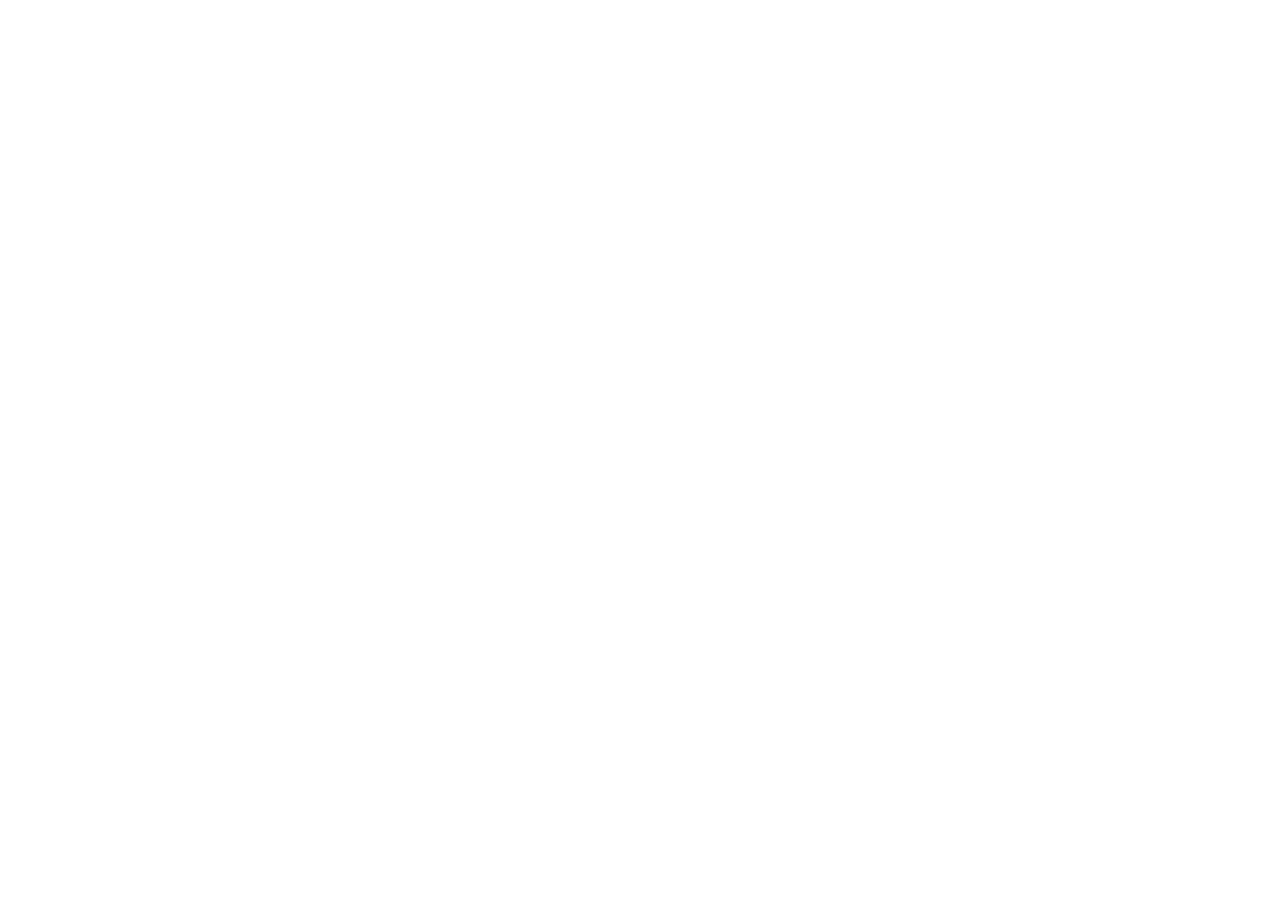
==== index.html @ e136f4a2 "Добавляет стартовые файлы проэкта" ====
<!DOCTYPE html>
<html lang="en">
<head>
    <meta charset="UTF-8">
    <meta http-equiv="X-UA-Compatible" content="IE=edge">
    <meta name="viewport" content="width=device-width, initial-scale=1.0">
    <title>Document</title>
</head>
<body>
    
</body>
</html>
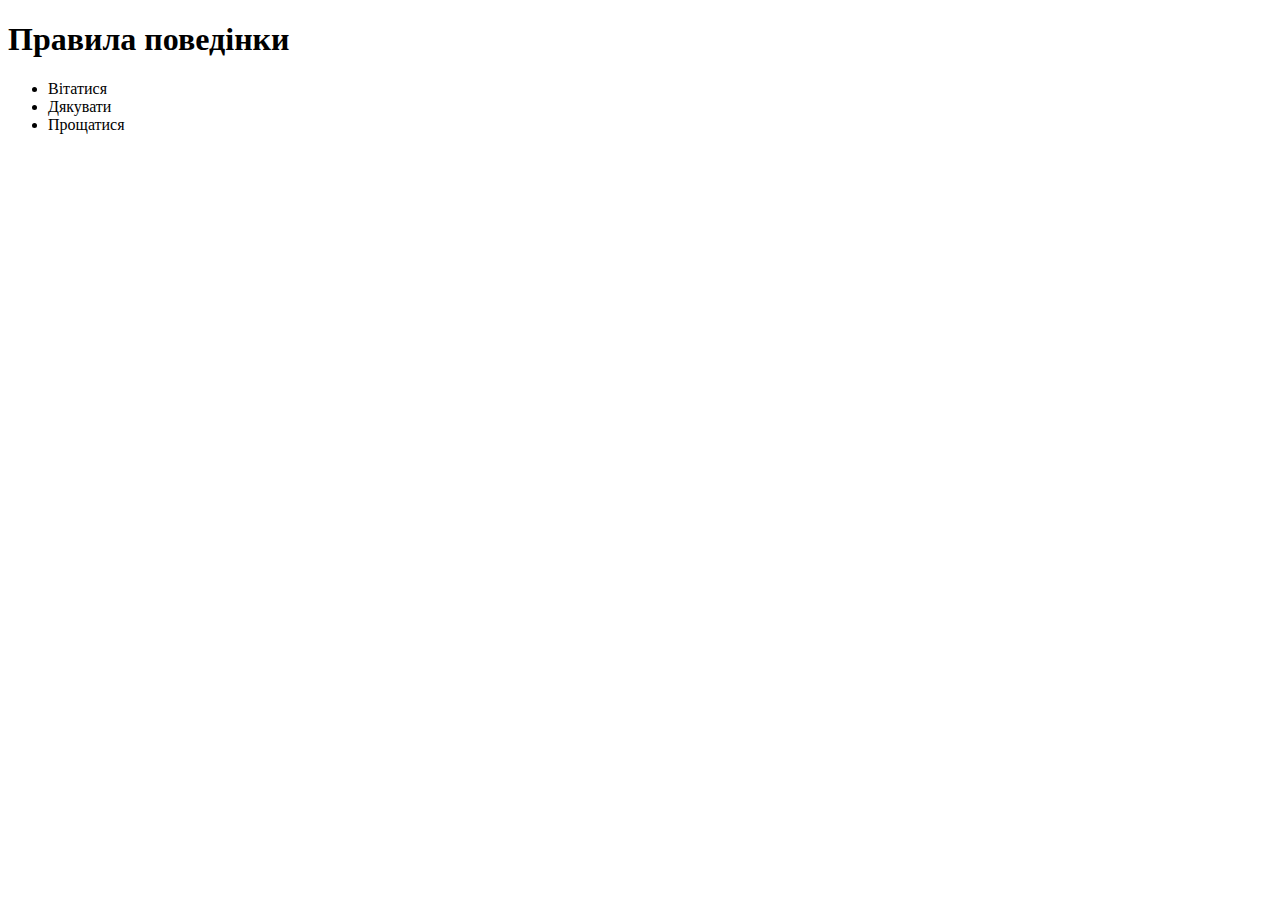
==== commit 4efca40a: "Внести абзац" ====
--- a/index.html
+++ b/index.html
@@ -4,9 +4,14 @@
     <meta charset="UTF-8">
     <meta http-equiv="X-UA-Compatible" content="IE=edge">
     <meta name="viewport" content="width=device-width, initial-scale=1.0">
-    <title>Document</title>
+    <title>Git rules!</title>
 </head>
 <body>
-    
+    <h1>Правила поведінки</h1>
+    <ul>
+        <li>Вітатися</li>
+        <li>Дякувати</li>
+        <li>Прощатися</li>
+    </ul>
 </body>
 </html>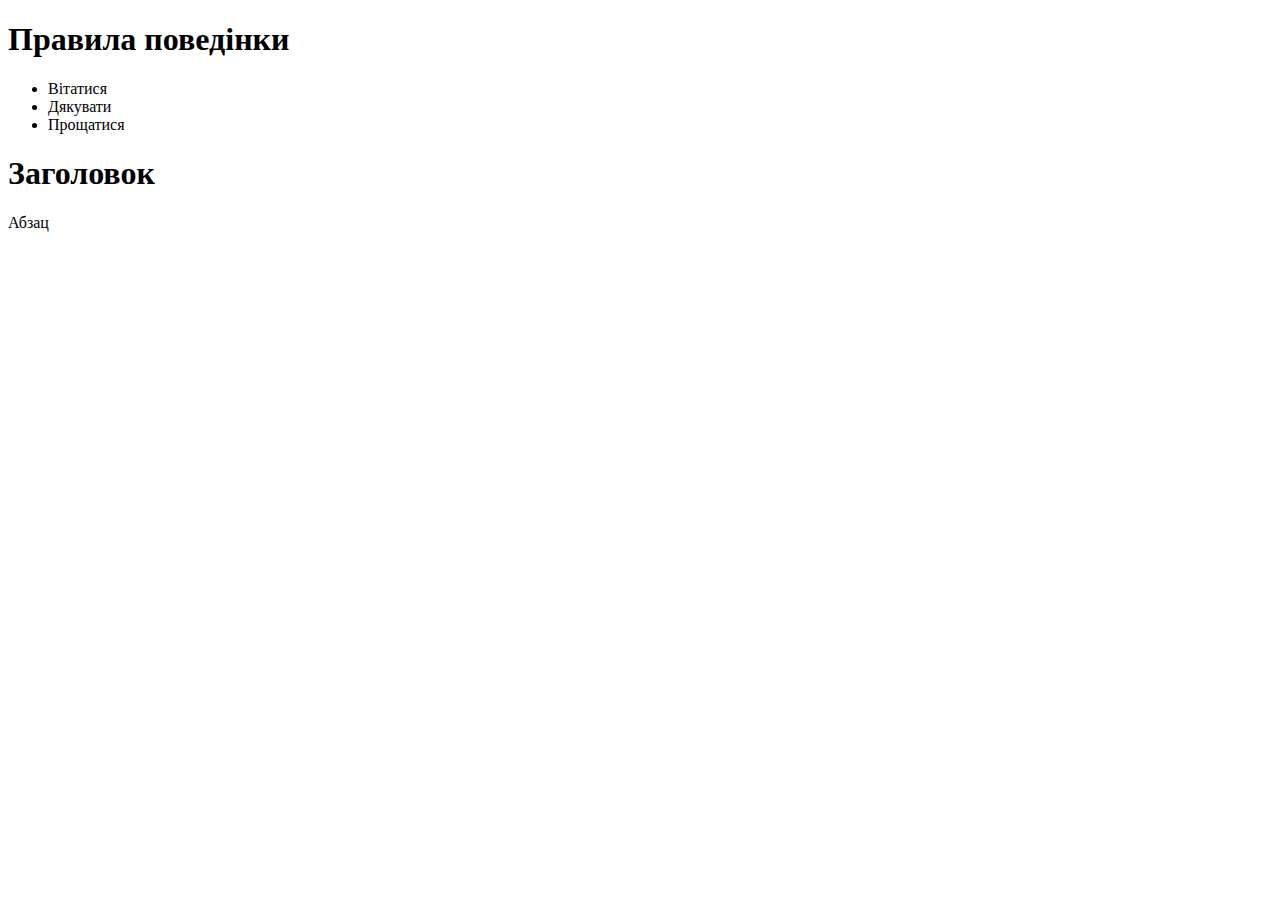
==== commit bd31d326: "Статья" ====
--- a/index.html
+++ b/index.html
@@ -13,5 +13,9 @@
         <li>Дякувати</li>
         <li>Прощатися</li>
     </ul>
+    <article>
+        <h1>Заголовок</h1>
+        <p>Абзац</p>
+    </article>
 </body>
 </html>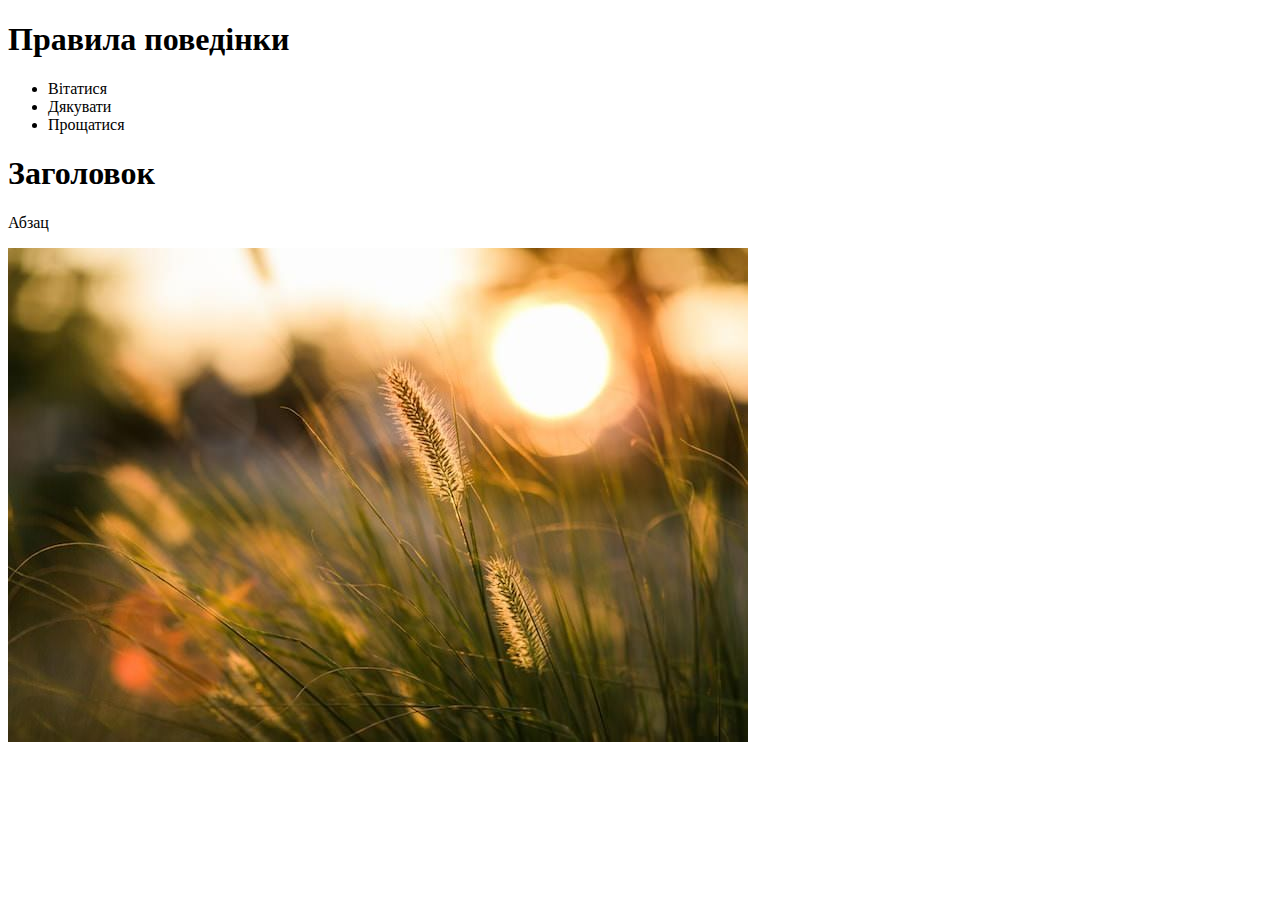
==== commit b5d5045f: "Фото" ====
--- a/index.html
+++ b/index.html
@@ -17,5 +17,6 @@
         <h1>Заголовок</h1>
         <p>Абзац</p>
     </article>
+    <img src="./images/golden-hour_in_photo.jpg">
 </body>
 </html>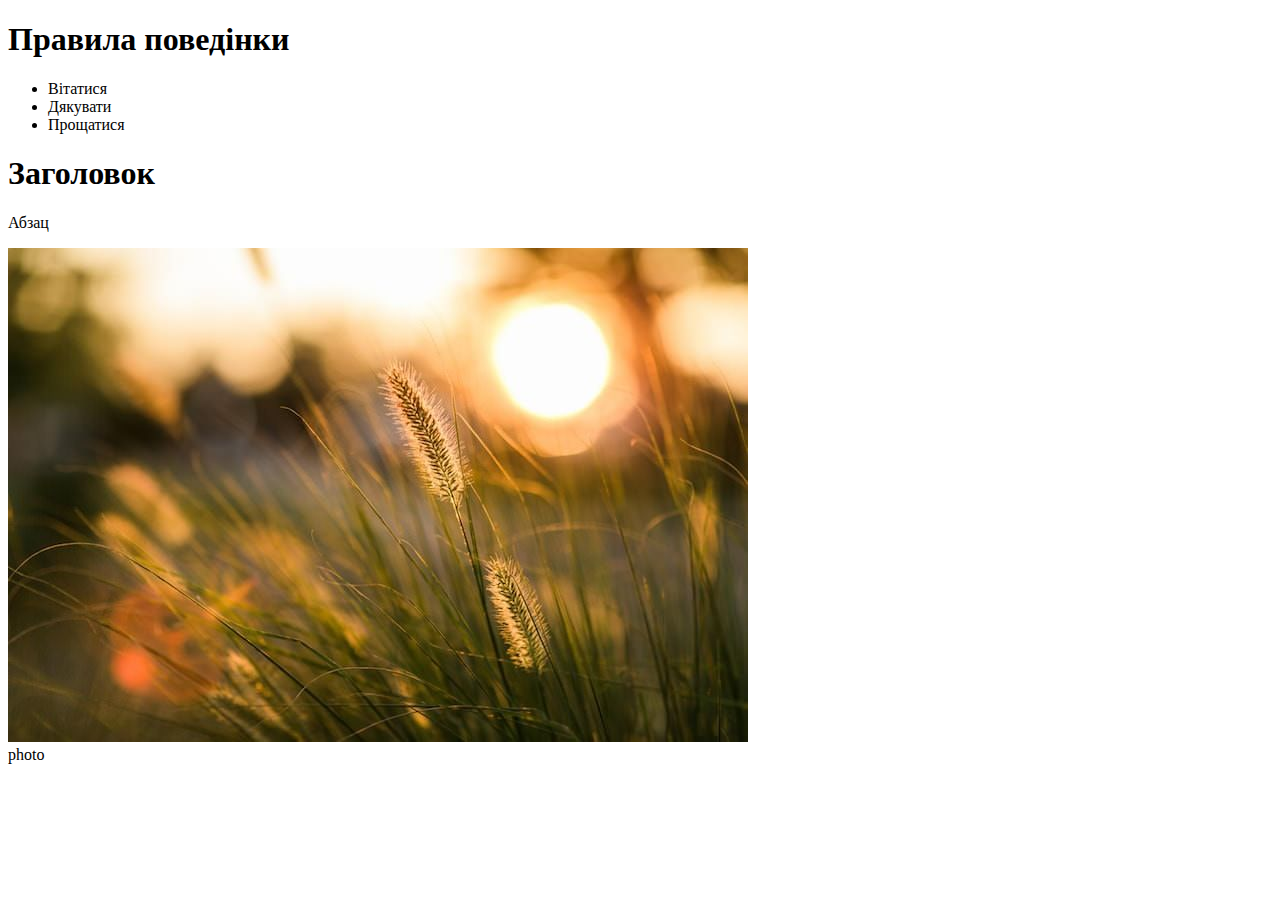
==== commit e24a4fd3: "лого" ====
--- a/index.html
+++ b/index.html
@@ -19,4 +19,10 @@
     </article>
     <img src="./images/golden-hour_in_photo.jpg">
 </body>
+<body>
+    <header>
+        <a src="./images/logo.svg"></a>
+        photo
+    </header>
+</body>
 </html>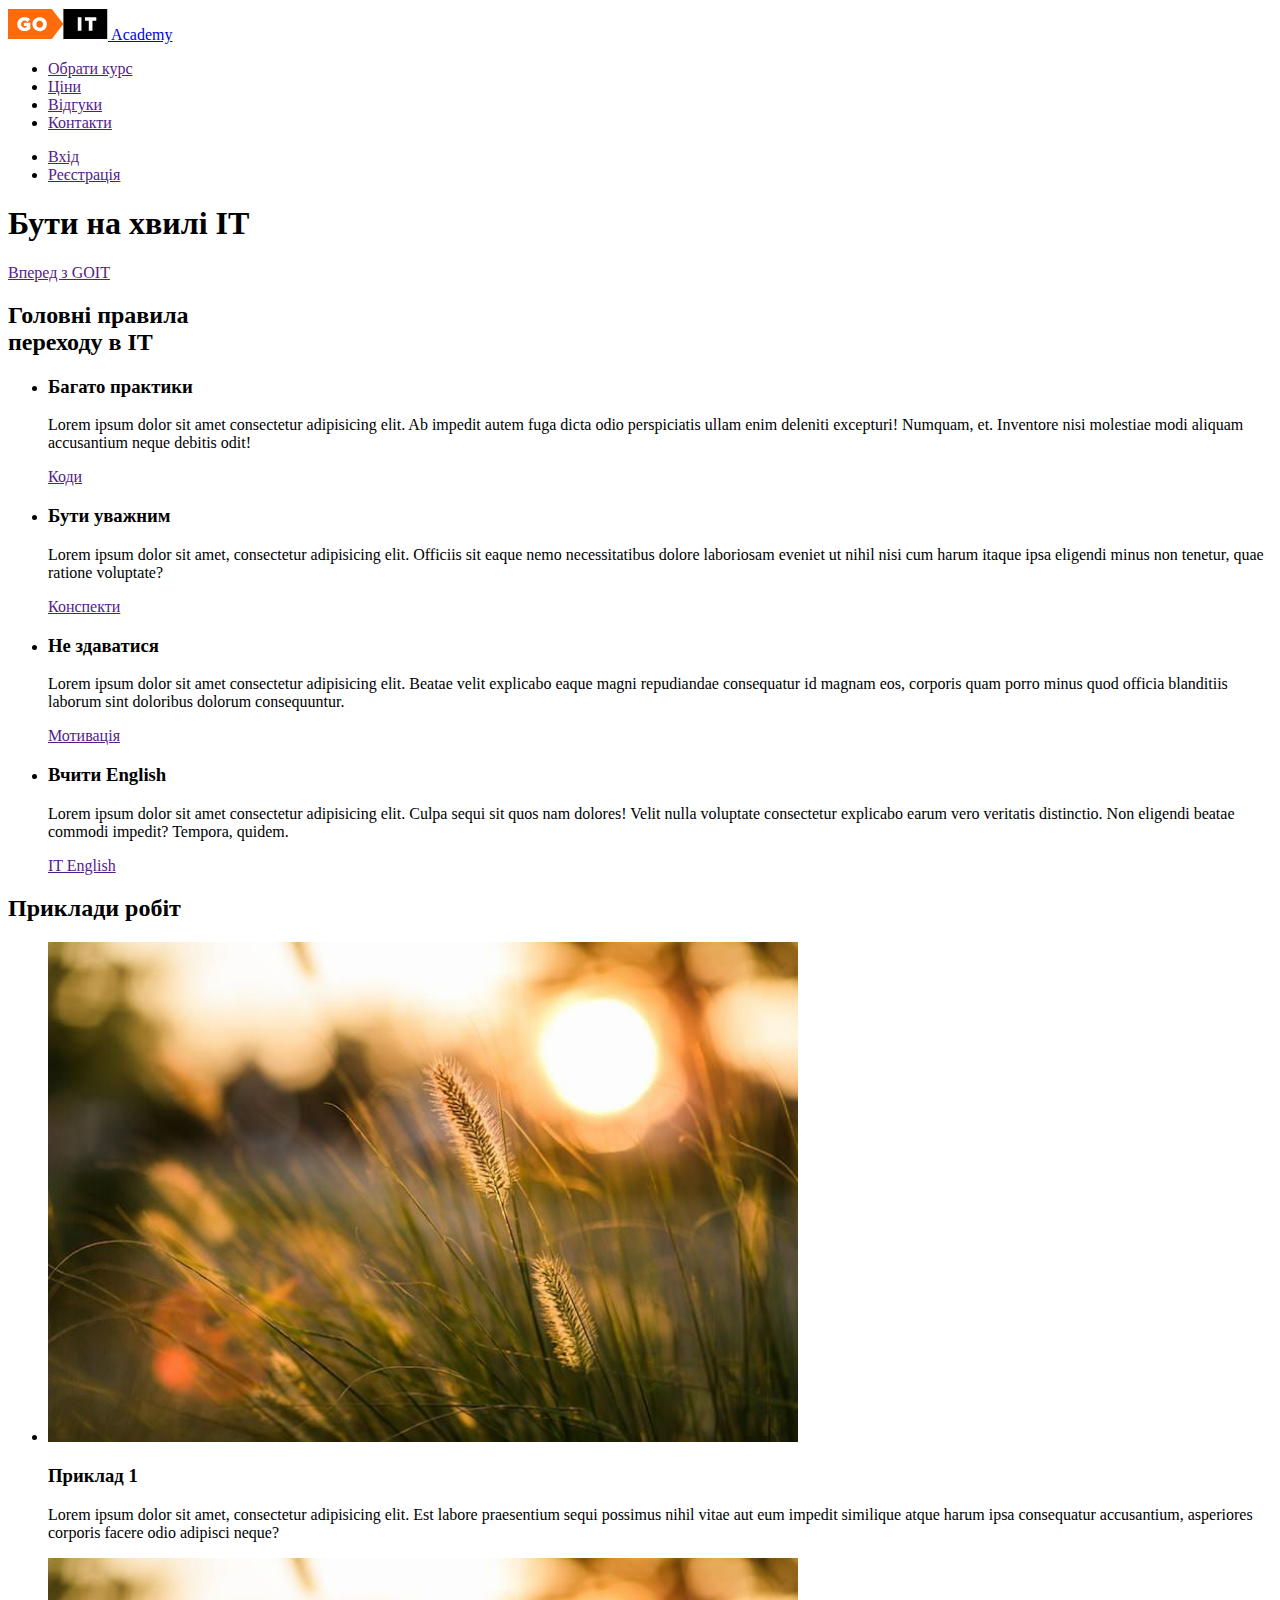
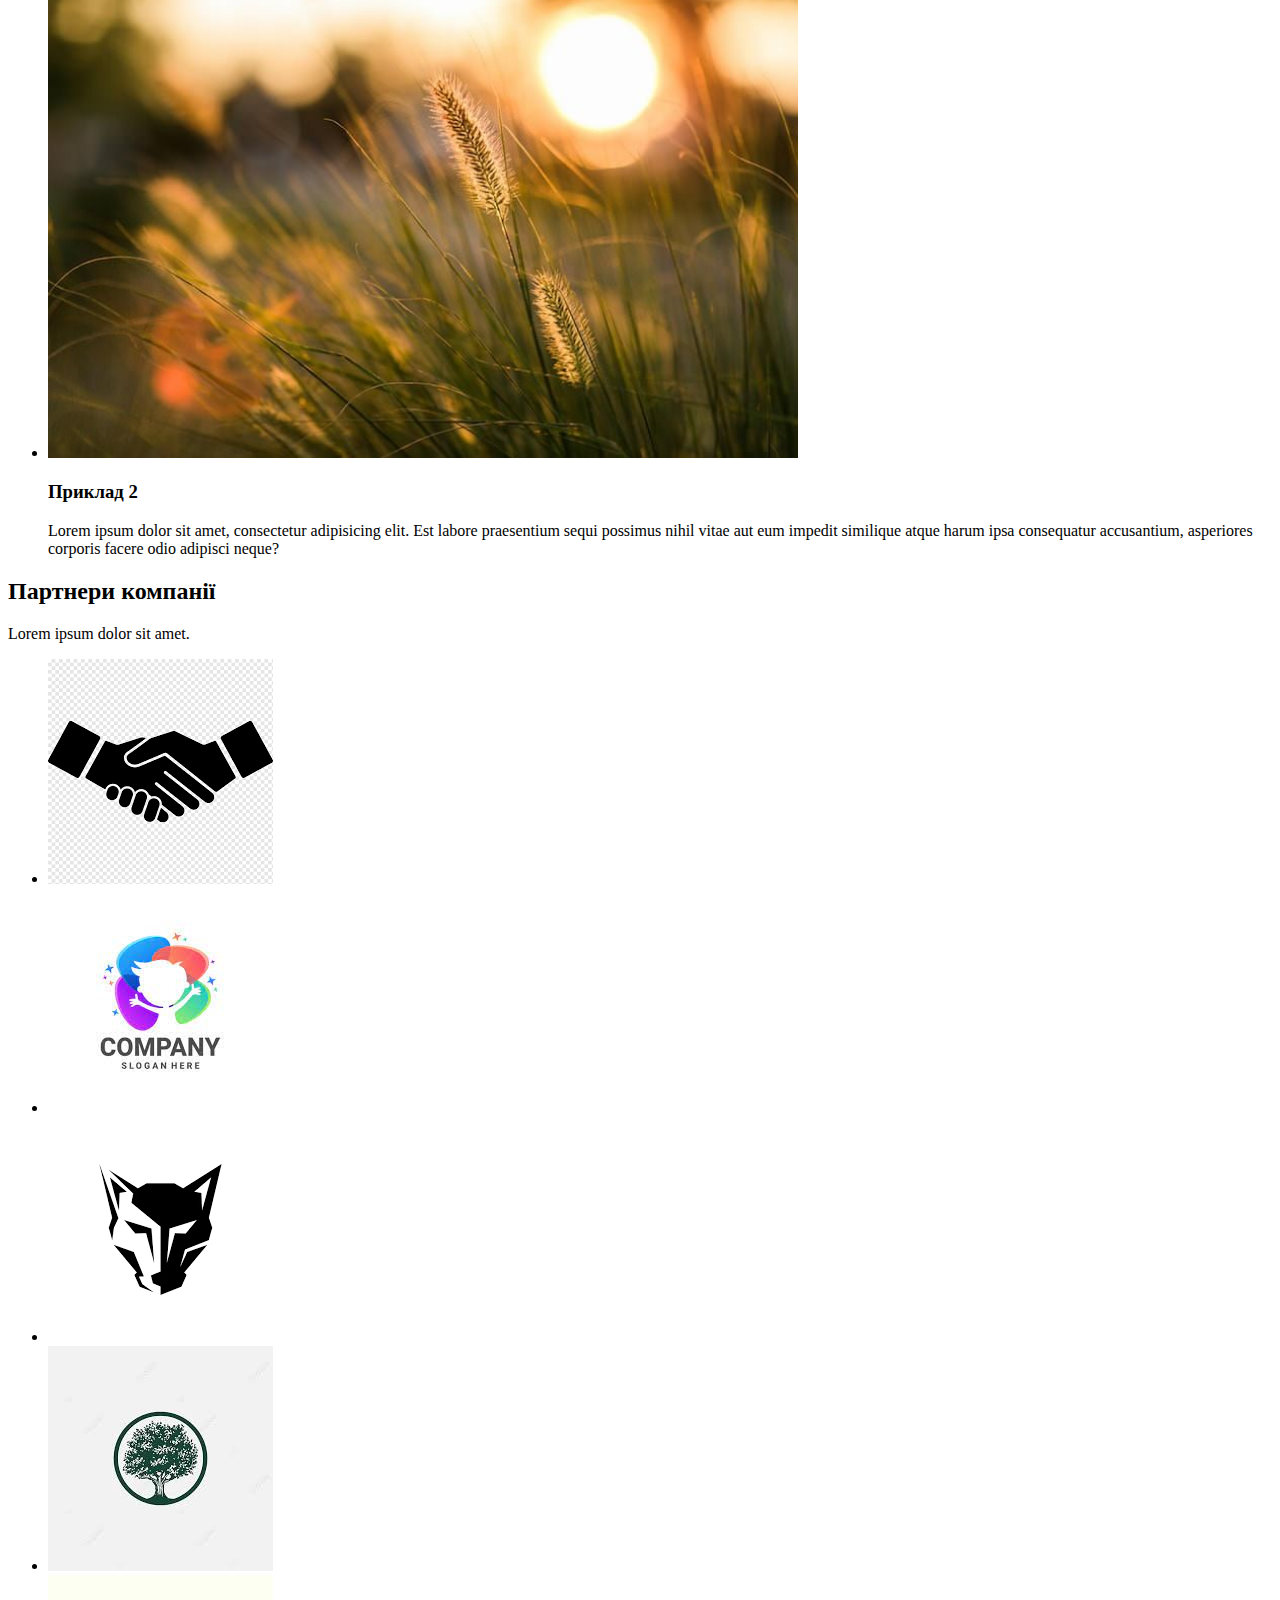
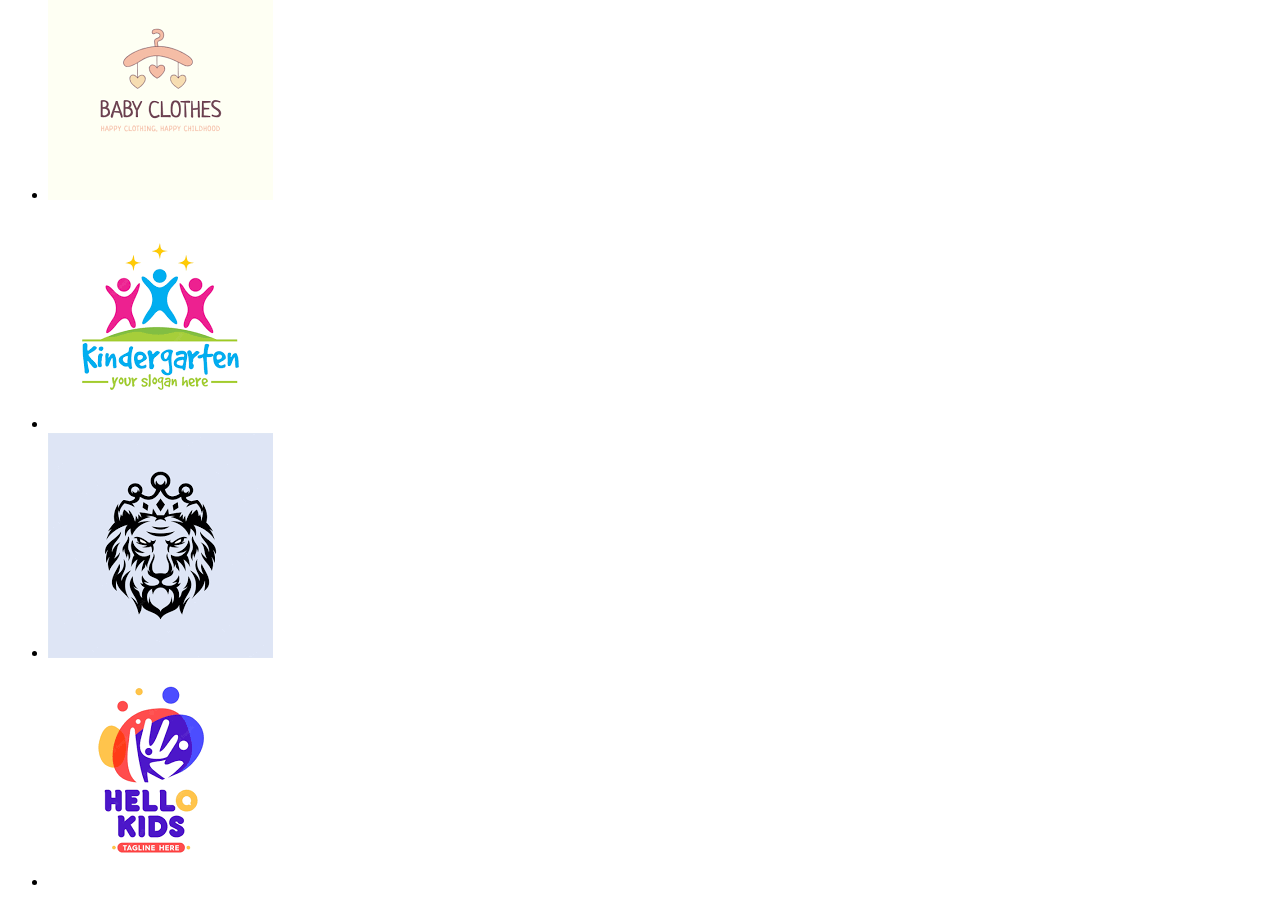
==== commit 7408b831: "Футер" ====
--- a/index.html
+++ b/index.html
@@ -1,28 +1,137 @@
 <!DOCTYPE html>
 <html lang="en">
-<head>
-    <meta charset="UTF-8">
-    <meta http-equiv="X-UA-Compatible" content="IE=edge">
-    <meta name="viewport" content="width=device-width, initial-scale=1.0">
-    <title>Git rules!</title>
-</head>
-<body>
-    <h1>Правила поведінки</h1>
-    <ul>
-        <li>Вітатися</li>
-        <li>Дякувати</li>
-        <li>Прощатися</li>
-    </ul>
-    <article>
-        <h1>Заголовок</h1>
-        <p>Абзац</p>
-    </article>
-    <img src="./images/golden-hour_in_photo.jpg">
-</body>
-<body>
-    <header>
-        <a src="./images/logo.svg"></a>
-        photo
-    </header>
-</body>
+    <head>
+        <meta charset="UTF-8">
+        <meta http-equiv="X-UA-Compatible" content="IE=edge">
+        <meta name="viewport" content="width=device-width, initial-scale=1.0">
+        <title>Git rules!</title>
+    </head>
+
+    <body>
+        <!--Шапка сайту-->
+        <header>
+            <nav>
+                <a href="/">
+                    <img src="./images/logo.svg" alt=""/>
+                    Academy
+                </a>
+
+                <ul>
+                    <li> <a href="">Обрати курс</a></li>
+                    <li> <a href="">Ціни</a></li>
+                    <li> <a href="">Відгуки</a></li>
+                    <li> <a href="">Контакти</a></li>
+                </ul>
+                <ul>
+                    <li> <a href="">Вхід</a></li>
+                    <li> <a href="">Реєстрація</a></li>
+                </ul>
+            </nav>
+        </header>
+        <main>
+            <div>
+                <section>
+                    <h1>Бути на хвилі IT</h1>
+                    <a href="">Вперед з GOIT</a>
+                </section>
+            </div>
+            
+            <section>
+                <h2>Головні правила <br/> переходу в IT</h2>
+                <ul>
+                    <li>
+                        <h3>Багато практики</h3>
+                        <p>Lorem ipsum dolor sit amet consectetur adipisicing elit. Ab impedit autem fuga dicta odio perspiciatis ullam enim deleniti excepturi! Numquam, et. Inventore nisi molestiae modi aliquam accusantium neque debitis odit!</p>
+                        <a href="">Коди</a>
+                    </li>
+                    <li>
+                        <h3>Бути уважним</h3>
+                        <p>Lorem ipsum dolor sit amet, consectetur adipisicing elit. Officiis sit eaque nemo necessitatibus dolore laboriosam eveniet ut nihil nisi cum harum itaque ipsa eligendi minus non tenetur, quae ratione voluptate?</p>
+                        <a href="">Конспекти</a>
+                    </li>
+                    <li>
+                        <h3>Не здаватися</h3>
+                        <p>Lorem ipsum dolor sit amet consectetur adipisicing elit. Beatae velit explicabo eaque magni repudiandae consequatur id magnam eos, corporis quam porro minus quod officia blanditiis laborum sint doloribus dolorum consequuntur.</p>
+                        <a href="">Мотивація</a>
+                    </li>
+                    <li>
+                        <h3>Вчити English</h3>
+                        <p>Lorem ipsum dolor sit amet consectetur adipisicing elit. Culpa sequi sit quos nam dolores! Velit nulla voluptate consectetur explicabo earum vero veritatis distinctio. Non eligendi beatae commodi impedit? Tempora, quidem.</p>
+                        <a href="">IT English</a>
+                    </li>
+                </ul>
+            </section>
+
+            <!--Приклади робіт-->
+            <section>
+                <h2>Приклади робіт</h2>
+
+                <ul>
+                    <li>
+                        <img src="./images/golden-hour_in_photo.jpg" alt="" width="750"/>
+                        <h3>Приклад 1</h3>
+                        <p>Lorem ipsum dolor sit amet, consectetur adipisicing elit. Est labore praesentium sequi possimus nihil vitae aut eum impedit similique atque harum ipsa consequatur accusantium, asperiores corporis facere odio adipisci neque?</p>
+                    </li>
+                    <li>
+                        <img src="./images/golden-hour_in_photo.jpg" alt="" width="750" />
+                        <h3>Приклад 2</h3>
+                        <p>Lorem ipsum dolor sit amet, consectetur adipisicing elit. Est labore praesentium sequi possimus nihil vitae aut eum impedit similique atque harum ipsa consequatur accusantium, asperiores corporis facere odio adipisci neque?</p>
+                    </li>
+                </ul>
+            </section>
+
+            <!--Інвестори-->
+            <section>
+                <h2>Партнери компанії</h2>
+                <p>Lorem ipsum dolor sit amet.</p>
+                <ul>
+                    <li>
+                        <a href="">
+                            <img src="./images/Бізнес.png" alt="Лого Бізнес">
+                        </a>
+                    </li>
+                    <li>
+                        <a href="">
+                            <img src="./images/Веселий.jpeg" alt="Лого Веселий">
+                        </a>
+                    </li>
+                    <li>
+                        <a href="">
+                            <img src="./images/Волк.png" alt="Лого Волк">
+                        </a>
+                    </li>
+                    <li>
+                        <a href="">
+                            <img src="./images/Дерево.jpeg" alt="Лого Дерево">
+                        </a>
+                    </li>
+                    <li>
+                        <a href="">
+                            <img src="./images/Дитячій.png" alt="Лого Дитячій">
+                        </a>
+                    </li>
+                    <li>
+                        <a href="">
+                            <img src="./images/Дружба.png" alt="Лого Дружба">
+                        </a>
+                    </li>
+                    <li>
+                        <a href="">
+                            <img src="./images/Лев.png" alt="Лого Лев">
+                        </a>
+                    </li>
+                    <li>
+                        <a href="">
+                            <img src="./images/Привітливий.png" alt="Лого Привітливий">
+                        </a>
+                    </li>
+                </ul>
+            </section>
+
+            <section></section>
+        </main>
+
+        <!--Футер-->
+        <footer></footer>
+    </body>
 </html>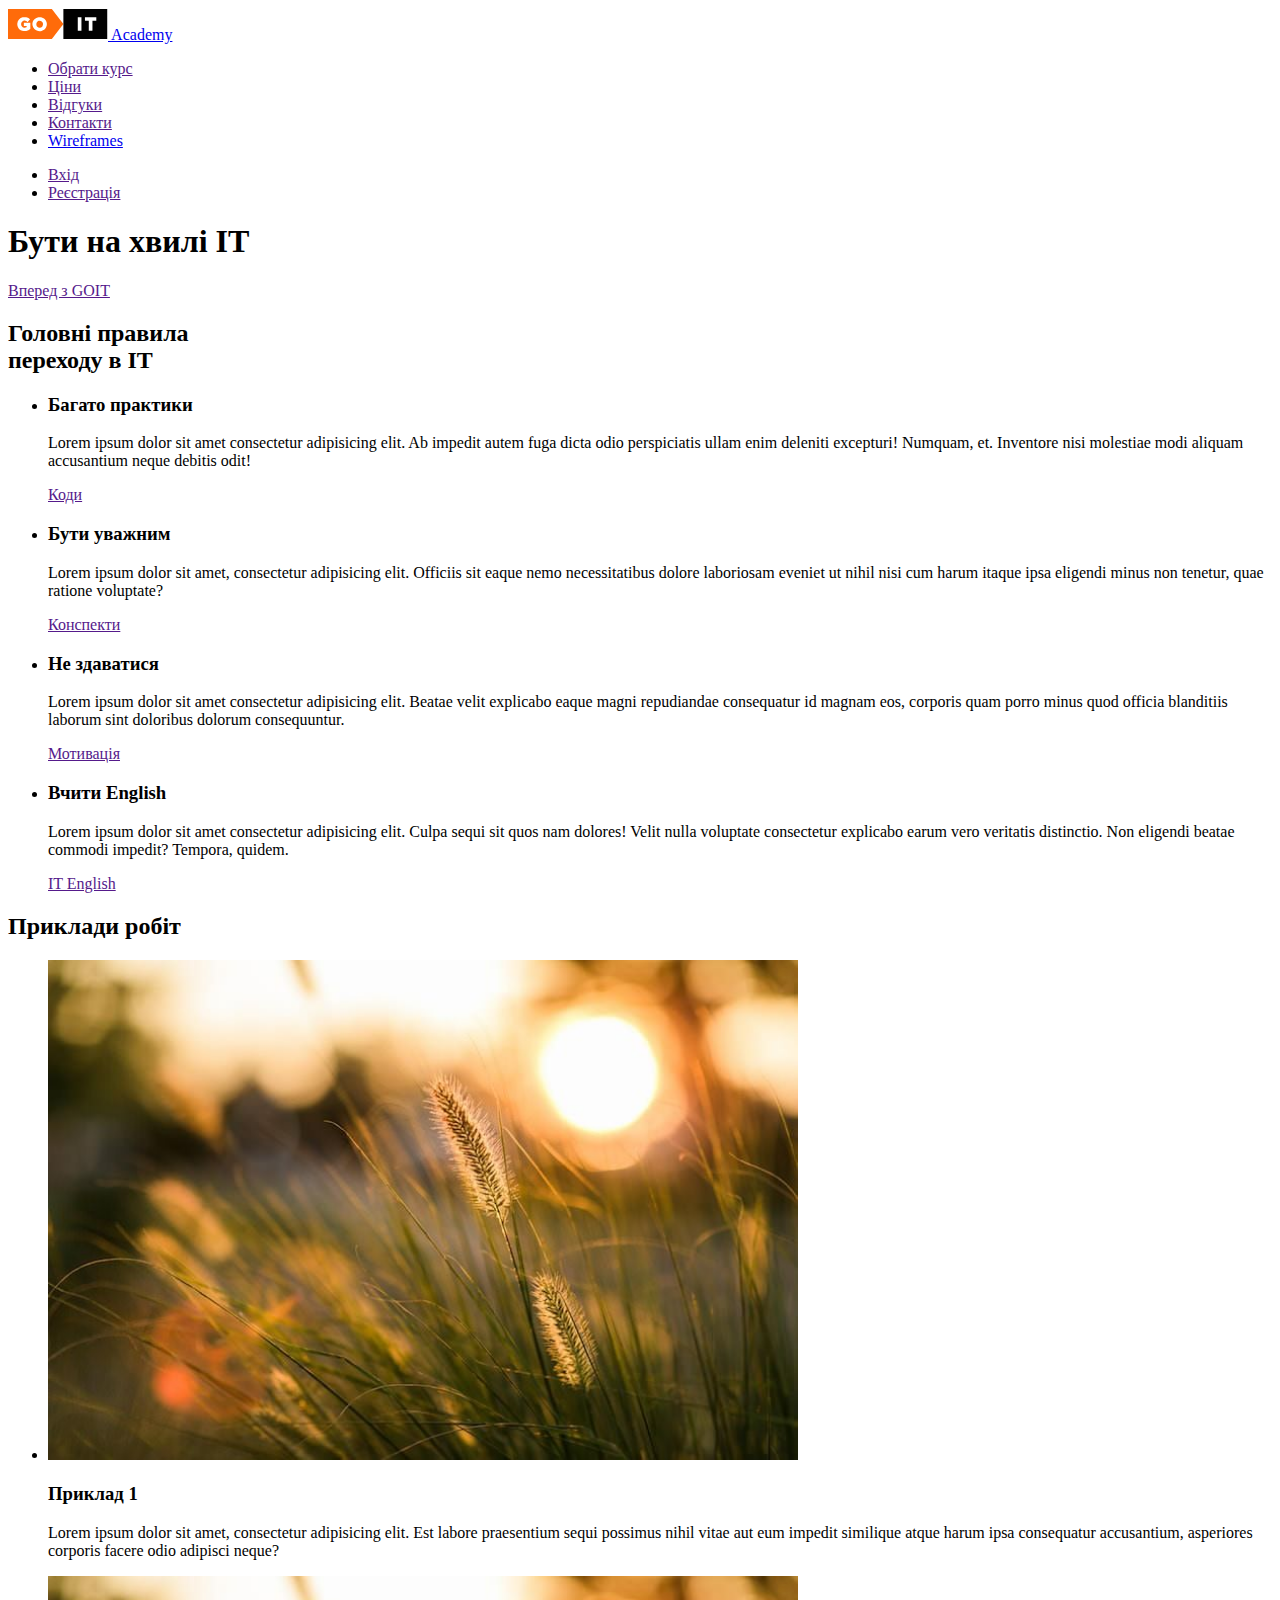
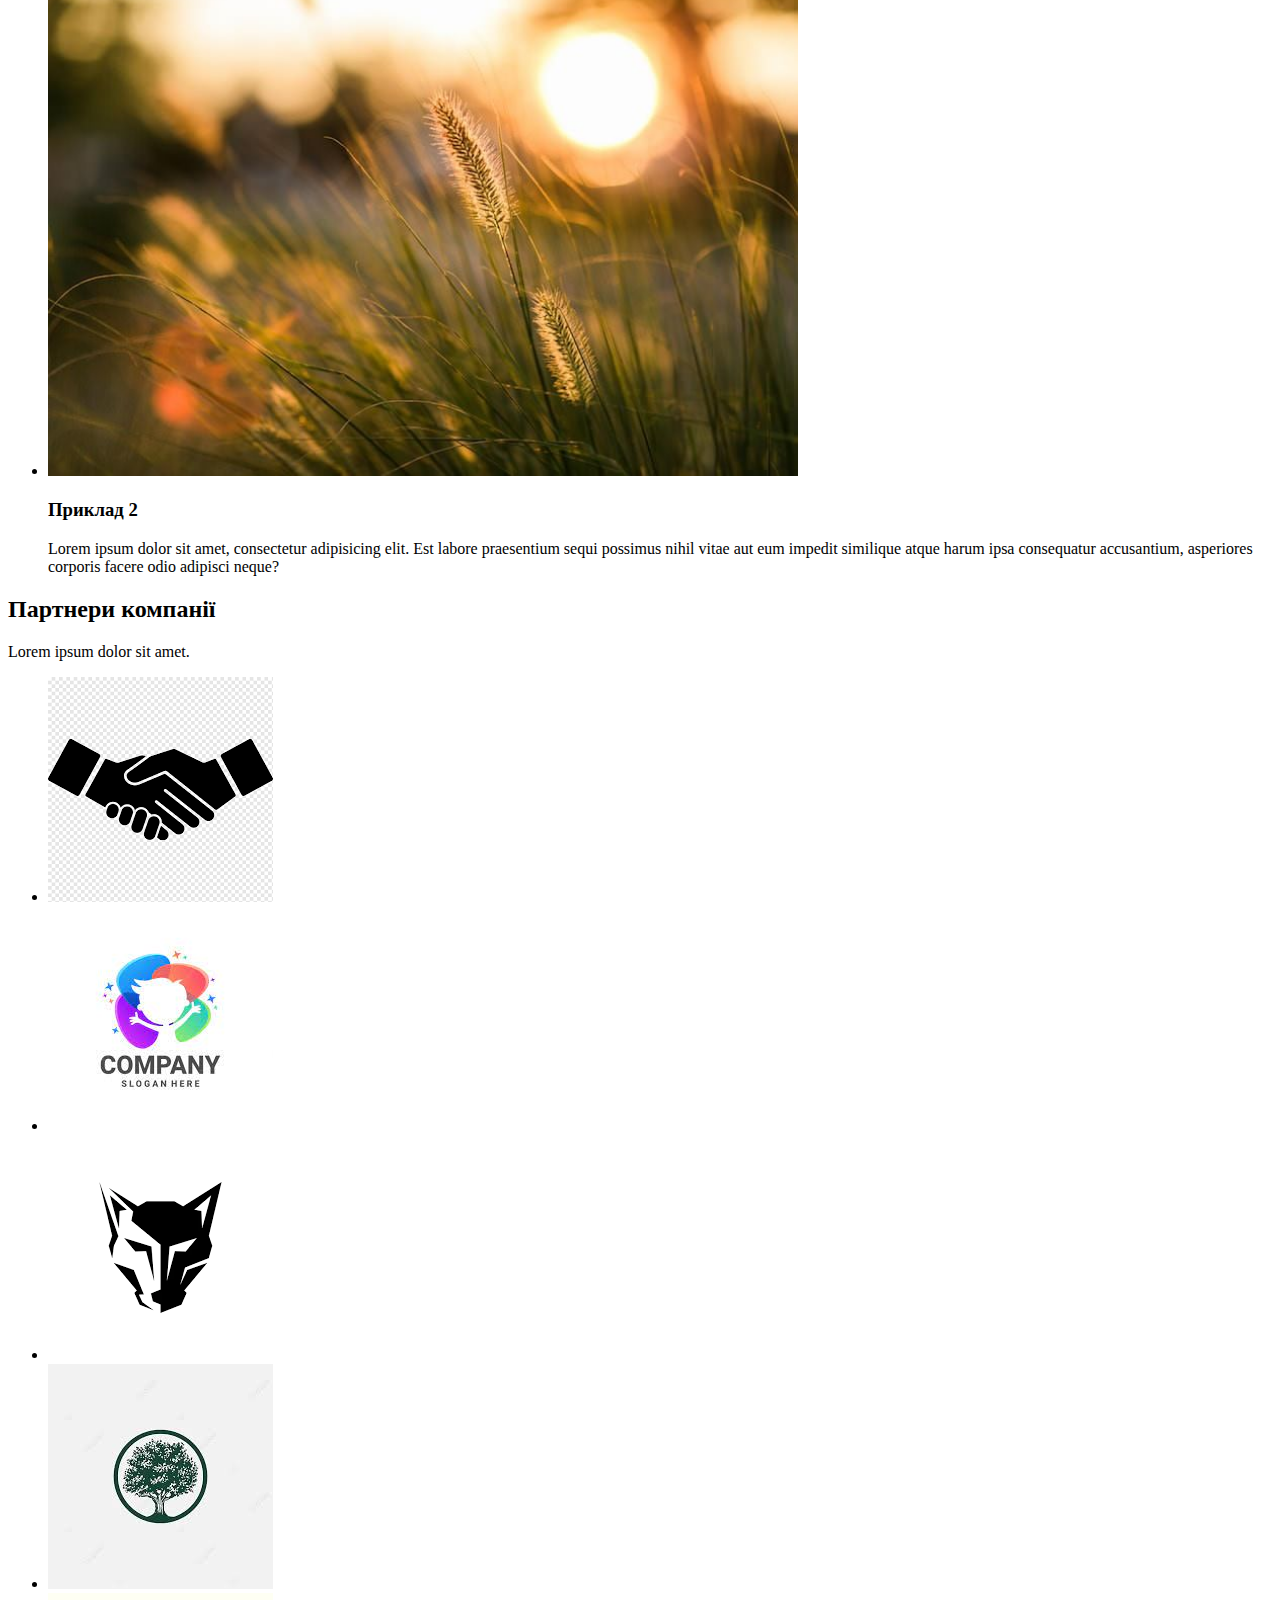
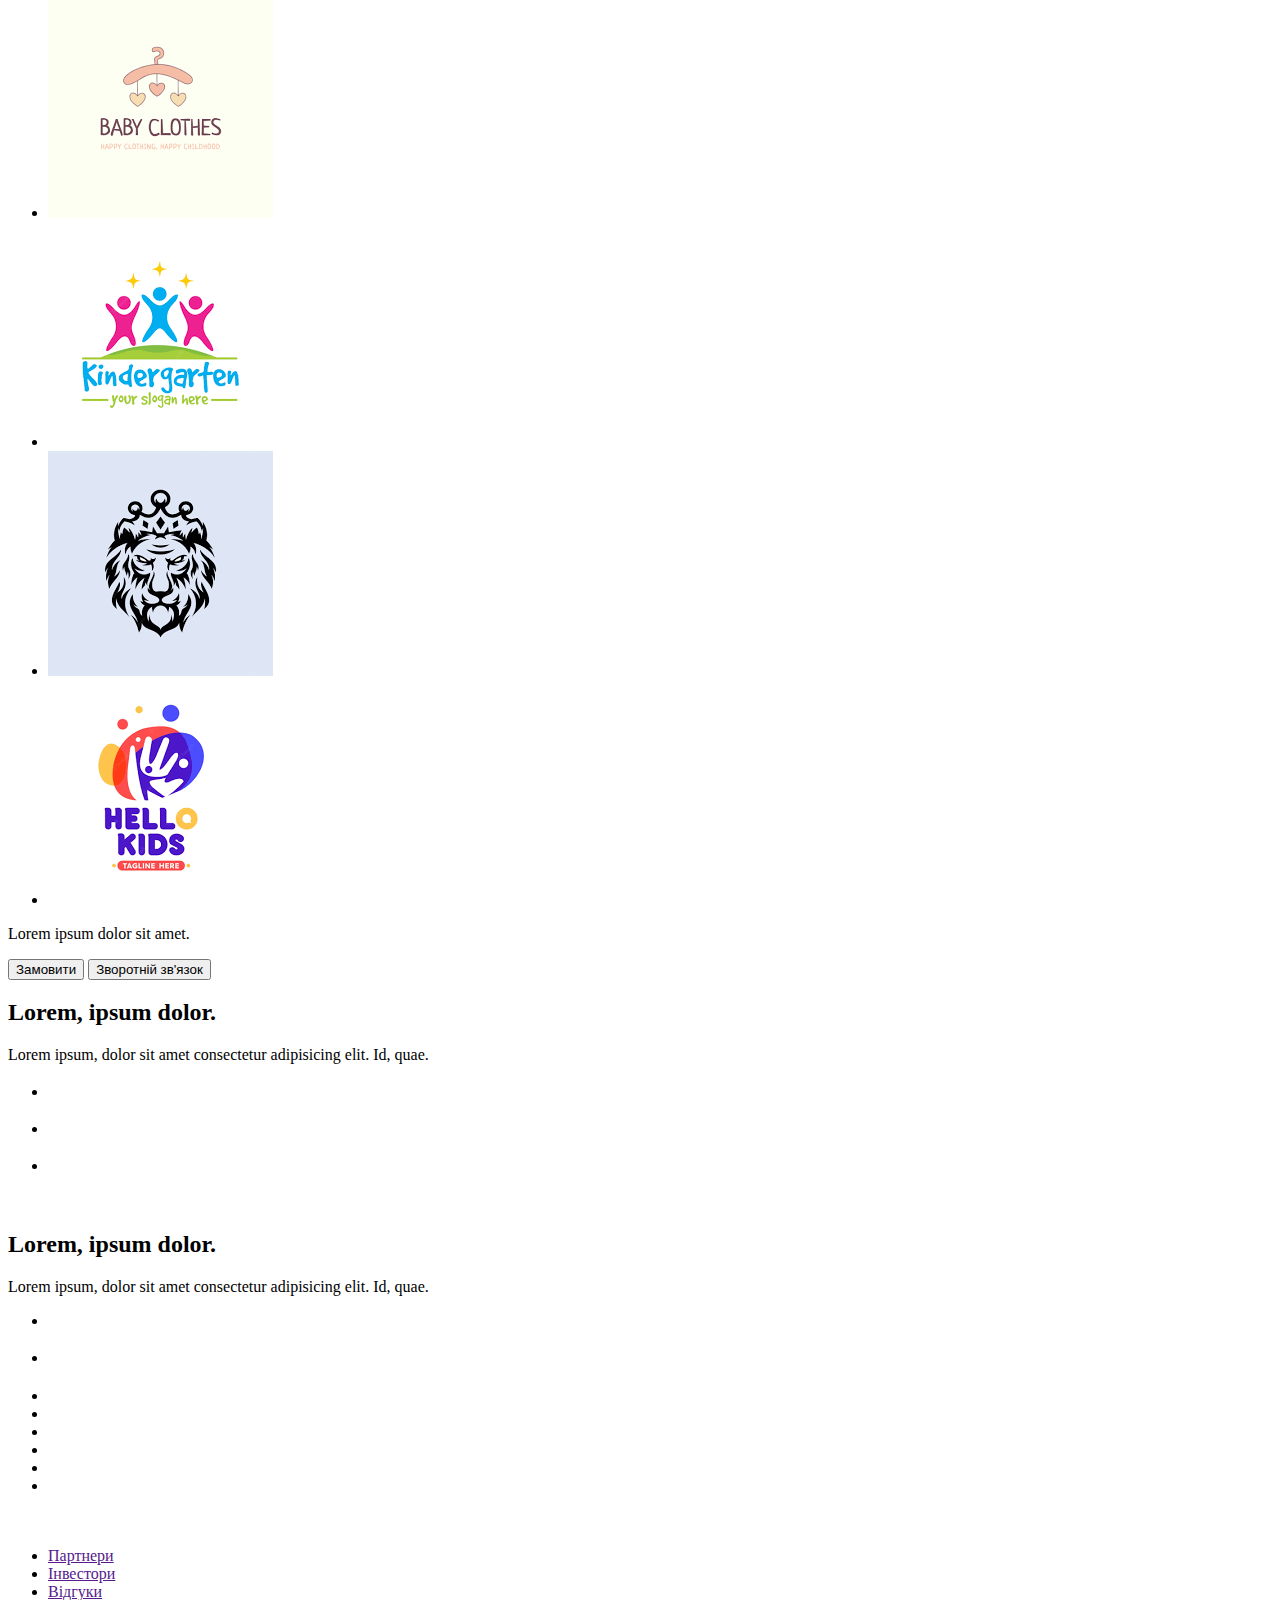
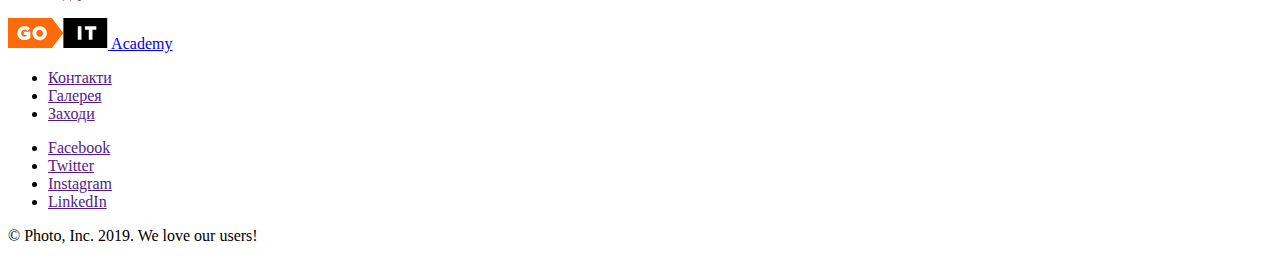
==== commit 0036b70c: "варіанти body" ====
--- a/index.html
+++ b/index.html
@@ -21,6 +21,7 @@
                     <li> <a href="">Ціни</a></li>
                     <li> <a href="">Відгуки</a></li>
                     <li> <a href="">Контакти</a></li>
+                    <li> <a href="./wireframes.html" target="_blank">Wireframes</a></li>
                 </ul>
                 <ul>
                     <li> <a href="">Вхід</a></li>
@@ -127,11 +128,93 @@
                     </li>
                 </ul>
             </section>
-
-            <section></section>
+            <!--signup-->
+            <section>
+                <p>Lorem ipsum dolor sit amet.</p>
+                <button type="button">Замовити</button>
+                <button type="button">Зворотній зв'язок</button>
+
+            </section>
+            <!--bodu вариант2-->
+            <section>
+                <h2>Lorem, ipsum dolor.</h2>
+                <p>Lorem ipsum, dolor sit amet consectetur adipisicing elit. Id, quae.</p>
+                <ul>
+                    <li>
+                        <h3></h3>
+                        <p></p>
+                    </li>
+                    <li>
+                        <h3></h3>
+                        <p></p>
+                    </li>
+                    <li>
+                        <h3></h3>
+                        <p></p>
+                    </li>
+                </ul>
+                <img src="" alt="">
+            </section>
+            <!--bodu вариант3-->
+            <section>
+                <h2>Lorem, ipsum dolor.</h2>
+                <p>Lorem ipsum, dolor sit amet consectetur adipisicing elit. Id, quae.</p>
+                <ul>
+                    <li>
+                        <img src="" alt="">
+                        <h3></h3>
+                        <p></p>
+                    </li>
+                    <li>
+                        <img src="" alt="">
+                        <h3></h3>
+                        <p></p>
+                    </li>
+                </ul>
+            </section>
+            <!--bodu вариант4-->
+            <section>
+                <h2></h2>
+                <p></p>
+                <ul>
+                    <li><img src="" alt=""></li>
+                    <li><img src="" alt=""></li>
+                    <li><img src="" alt=""></li>
+                    <li><img src="" alt=""></li>
+                    <li><img src="" alt=""></li>
+                    <li><img src="" alt=""></li>
+                </ul>
+                <div>
+                    <img src="" alt="">
+                    <h3></h3>
+                    <p></p>
+                </div>
+            </section>
         </main>
 
         <!--Футер-->
-        <footer></footer>
+        <footer>
+            <ul>
+                <li><a href="">Партнери</a></li>
+                <li><a href="">Інвестори</a></li>
+                <li><a href="">Відгуки</a></li>
+            </ul>
+            <a href="/">
+                <img src="./images/logo.svg" alt="" />
+                Academy
+            </a>
+            <ul>
+                <li><a href="">Контакти</a></li>
+                <li><a href="">Галерея</a></li>
+                <li><a href="">Заходи</a></li>
+            </ul>
+            <ul>
+                <li><a href="" aria-label="Посилання на Facebook">Facebook</a></li>
+                <li><a href="" aria-label="Посилання на Twitter">Twitter</a></li>
+                <li><a href="" aria-label="Посилання на Instagram">Instagram</a></li>
+                <li><a href="" aria-label="Посилання на LinkedIn">LinkedIn</a></li>
+            </ul>
+            <p>&copy; Photo, Inc. 2019. We love our users!</p>
+        </footer>
     </body>
 </html>